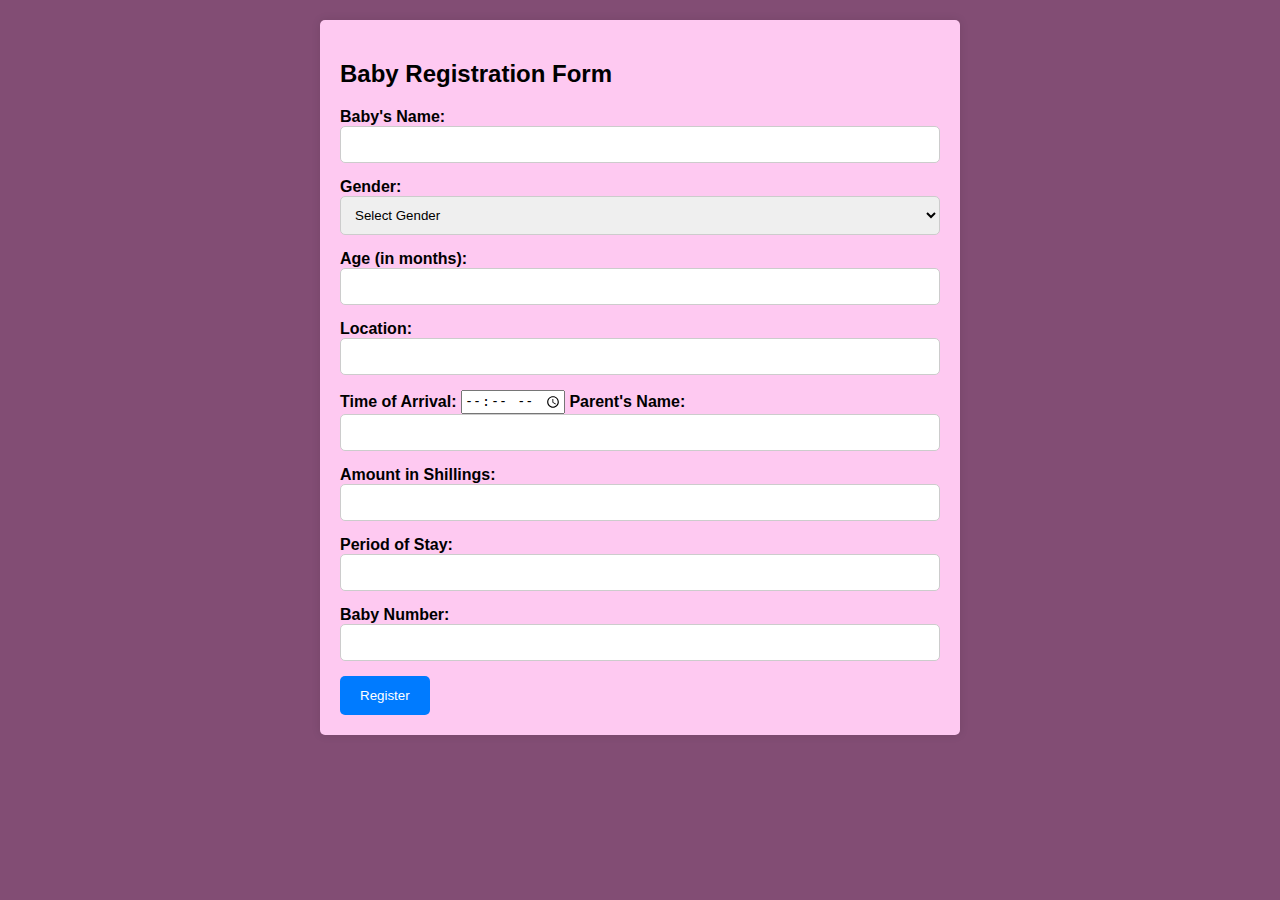
==== views/babies.html @ c5e185b4 "intial add" ====
<!DOCTYPE html>
<html lang="en">
<head>
<meta charset="UTF-8">
<meta name="viewport" content="width=device-width, initial-scale=1.0">
<title>Baby Registration Form</title>
<style>
    body {
        font-family: Arial, sans-serif;
        background-color: #824D74 ;
        margin: 0;
        padding: 0;
    }
    .container {
        max-width: 600px;
        margin: 20px auto;
        padding: 20px;
        background-color: #fec9f1;
        border-radius: 5px;
        box-shadow: 0 0 10px rgba(0,0,0,0.1);
    }
    label {
        font-weight: bold;
    }
    input[type="text"],
    input[type="number"],
    select {
        width: 100%;
        padding: 10px;
        margin-bottom: 15px;
        border: 1px solid #ccc;
        border-radius: 5px;
        box-sizing: border-box;
    }
    input[type="submit"] {
        background-color: #007bff;
        color: white;
        padding: 12px 20px;
        border: none;
        border-radius: 5px;
        cursor: pointer;
    }
    input[type="submit"]:hover {
        background-color: #45a049;
    }
</style>
</head>
<body>

<div class="container">
    <h2>Baby Registration Form</h2>
    <form id="babyForm">
        <label for="babyName">Baby's Name:</label>
        <input type="text" id="babyName" required>

        <label for="gender">Gender:</label>
        <select id="gender" required>
            <option value="">Select Gender</option>
            <option value="male">Male</option>
            <option value="female">Female</option>
            <option value="other">Other</option>
        </select>

        <label for="age">Age (in months):</label>
        <input type="number" id="age" required>

        <label for="location">Location:</label>
        <input type="text" id="location" required>

        <label for="timeOfArrival">Time of Arrival:</label>
        <input type="time" id="timeOfArrival" required>

        <label for="parentsName">Parent's Name:</label>
        <input type="text" id="parentsName" required>

        <label for="amount">Amount in Shillings:</label>
        <input type="number" id="amount" required>

        <label for="periodOfStay">Period of Stay:</label>
        <input type="text" id="periodOfStay" required>

        <label for="babyNumber">Baby Number:</label>
        <input type="number" id="babyNumber" required>

        <input type="submit" value="Register">
    </form>
</div>

<script>
    document.getElementById('babyForm').addEventListener('submit', function(event) {
        event.preventDefault(); // Prevent the form from submitting

        // Collect form data
        var babyName = document.getElementById('babyName').value;
        var gender = document.getElementById('gender').value;
        var age = document.getElementById('age').value;
        var location = document.getElementById('location').value;
        var timeOfArrival = document.getElementById('timeOfArrival').value;
        var parentsName = document.getElementById('parentsName').value;
        var amount = document.getElementById('amount').value;
        var periodOfStay = document.getElementById('periodOfStay').value;
        var babyNumber = document.getElementById('babyNumber').value;

        // Do something with the data (for example, send it to a server using AJAX)
        console.log("Baby's Name:", babyName);
        console.log("Gender:", gender);
        console.log("Age:", age);
        console.log("Location:", location);
        console.log("Time of Arrival:", timeOfArrival);
        console.log("Parent's Name:", parentsName);
        console.log("Amount in Shillings:", amount);
        console.log("Period of Stay:", periodOfStay);
        console.log("Baby Number:", babyNumber);

        // Clear the form
        this.reset();
    });
</script>

</body>
</html>
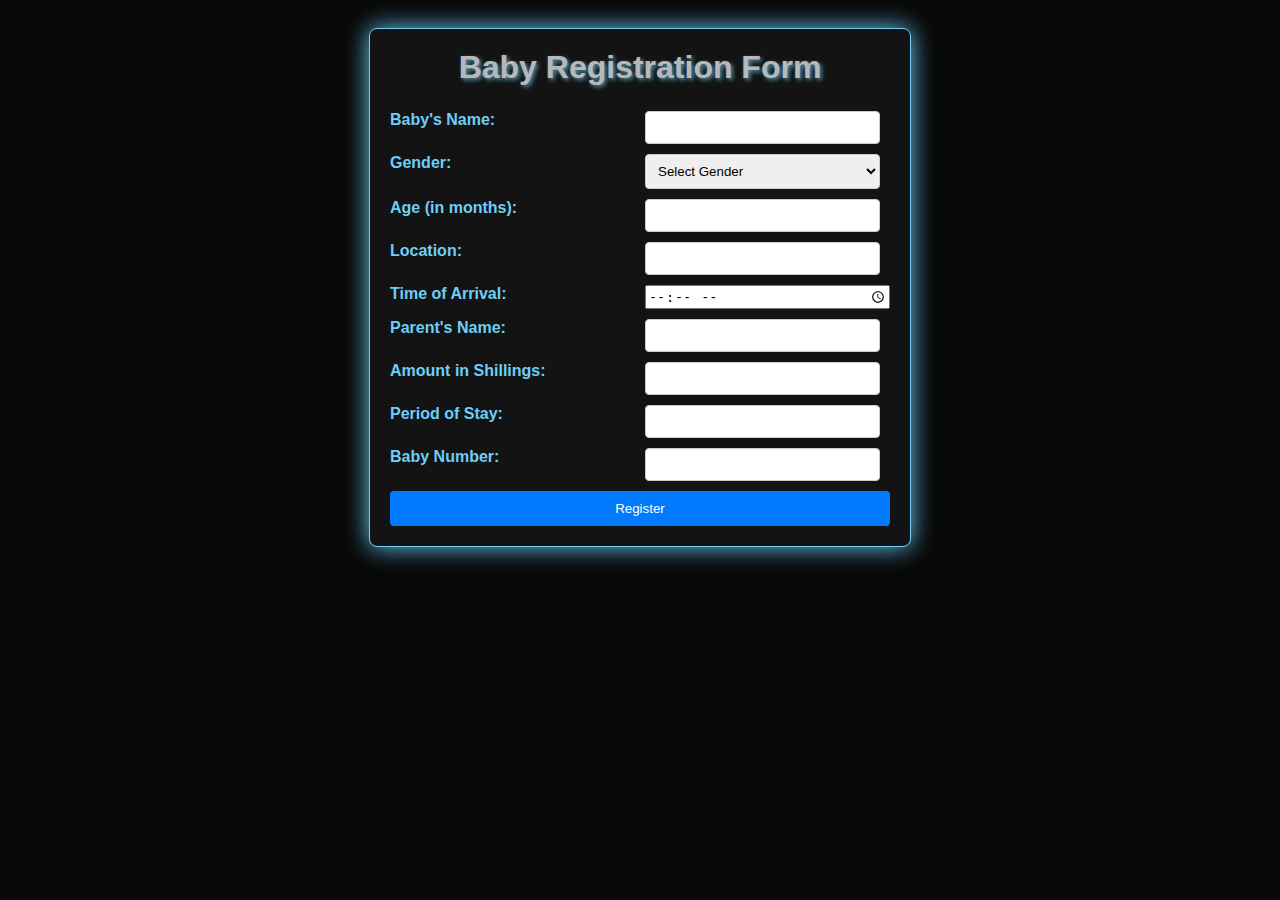
==== commit 7edc2aac: "added html files" ====
--- a/views/babies.html
+++ b/views/babies.html
@@ -5,43 +5,86 @@
 <meta name="viewport" content="width=device-width, initial-scale=1.0">
 <title>Baby Registration Form</title>
 <style>
+    :root {
+      --bg-color: #080808;
+      --second-bg-color: #131313;
+      --text-color: white;
+      --main-color: #6ccff6;
+    }
+
     body {
-        font-family: Arial, sans-serif;
-        background-color: #824D74 ;
-        margin: 0;
-        padding: 0;
+      background: var(--bg-color);
+      color: var(--main-color);
+      font-family: Arial, sans-serif;
+      padding: 20px;
     }
+
     .container {
-        max-width: 600px;
-        margin: 20px auto;
-        padding: 20px;
-        background-color: #fec9f1;
-        border-radius: 5px;
-        box-shadow: 0 0 10px rgba(0,0,0,0.1);
+      max-width: 500px;
+      margin: auto;
+      background: var(--main-color);
+      border-radius: 8px;
+      box-shadow: 0 0 10px rgba(0, 0, 0, 0.1);
+      background: var(--second-bg-color);
+      border: 1px solid var(--main-color);
+      padding: 20px;
+      --webkit-backdrop-filter: blur(10px);
+      box-shadow: 0 0 25px var(--main-color);
+      text-align: left;
     }
+
+    h2 {
+      text-align: center;
+      font-weight: 900;
+      color: #fff;
+      opacity: 0.7;
+      font-size: 2rem;
+      margin-top: 0;
+      margin-bottom: 25px;
+      text-shadow: 2px 2px 4px var(--main-color);
+    }
+
+    form {
+      display: grid;
+      grid-template-columns: repeat(2, 1fr);
+      gap: 10px;
+    }
+
+    .form-group {
+      margin-bottom: 20px;
+    }
+
     label {
-        font-weight: bold;
+      font-weight: bold;
+      color: var(--main-color);
     }
+
     input[type="text"],
+    input[type="email"],
+    input[type="date"],
     input[type="number"],
     select {
-        width: 100%;
-        padding: 10px;
-        margin-bottom: 15px;
-        border: 1px solid #ccc;
-        border-radius: 5px;
-        box-sizing: border-box;
+      width: calc(100% - 10px);
+      padding: 8px;
+      border: 1px solid #ccc;
+      border-radius: 4px;
+      box-sizing: border-box;
     }
+
     input[type="submit"] {
-        background-color: #007bff;
-        color: white;
-        padding: 12px 20px;
-        border: none;
-        border-radius: 5px;
-        cursor: pointer;
+      background-color: #007bff;
+      color: white;
+      padding: 10px 80px ;
+      border: none;
+      border-radius: 4px;
+      cursor: pointer;
+      grid-column: span 2;
     }
+
     input[type="submit"]:hover {
-        background-color: #45a049;
+      background-color: #45a049;
+      background: var(--second-bg-color);
+    box-shadow: 4px 4px 60px 8px var(--main-color);
     }
 </style>
 </head>
@@ -51,7 +94,7 @@
     <h2>Baby Registration Form</h2>
     <form id="babyForm">
         <label for="babyName">Baby's Name:</label>
-        <input type="text" id="babyName" required>
+        <input type="text" id="babyName">
 
         <label for="gender">Gender:</label>
         <select id="gender" required>
@@ -60,27 +103,27 @@
             <option value="female">Female</option>
             <option value="other">Other</option>
         </select>
-
+        
         <label for="age">Age (in months):</label>
-        <input type="number" id="age" required>
+        <input type="number" id="age">
 
         <label for="location">Location:</label>
-        <input type="text" id="location" required>
+        <input type="text" id="location">
 
         <label for="timeOfArrival">Time of Arrival:</label>
-        <input type="time" id="timeOfArrival" required>
+        <input type="time" id="timeOfArrival">
 
         <label for="parentsName">Parent's Name:</label>
-        <input type="text" id="parentsName" required>
+        <input type="text" id="parentsName">
 
         <label for="amount">Amount in Shillings:</label>
-        <input type="number" id="amount" required>
+        <input type="number" id="amount">
 
         <label for="periodOfStay">Period of Stay:</label>
-        <input type="text" id="periodOfStay" required>
+        <input type="text" id="periodOfStay">
 
         <label for="babyNumber">Baby Number:</label>
-        <input type="number" id="babyNumber" required>
+        <input type="number" id="babyNumber" >
 
         <input type="submit" value="Register">
     </form>
@@ -91,15 +134,21 @@
         event.preventDefault(); // Prevent the form from submitting
 
         // Collect form data
-        var babyName = document.getElementById('babyName').value;
-        var gender = document.getElementById('gender').value;
-        var age = document.getElementById('age').value;
-        var location = document.getElementById('location').value;
-        var timeOfArrival = document.getElementById('timeOfArrival').value;
-        var parentsName = document.getElementById('parentsName').value;
-        var amount = document.getElementById('amount').value;
-        var periodOfStay = document.getElementById('periodOfStay').value;
-        var babyNumber = document.getElementById('babyNumber').value;
+        let babyName = document.getElementById('babyName').value;
+        let gender = document.getElementById('gender').value;
+        let age = document.getElementById('age').value;
+        let location = document.getElementById('location').value;
+        let timeOfArrival = document.getElementById('timeOfArrival').value;
+        let parentsName = document.getElementById('parentsName').value;
+        let amount = document.getElementById('amount').value;
+        let periodOfStay = document.getElementById('periodOfStay').value;
+        let babyNumber = document.getElementById('babyNumber').value;
+
+        // Validate form fields
+        if (!babyName || !gender || !age || !location || !timeOfArrival || !parentsName || !amount || !periodOfStay || !babyNumber) {
+            alert("Please fill in all fields.");
+            return;
+        }
 
         // Do something with the data (for example, send it to a server using AJAX)
         console.log("Baby's Name:", babyName);
